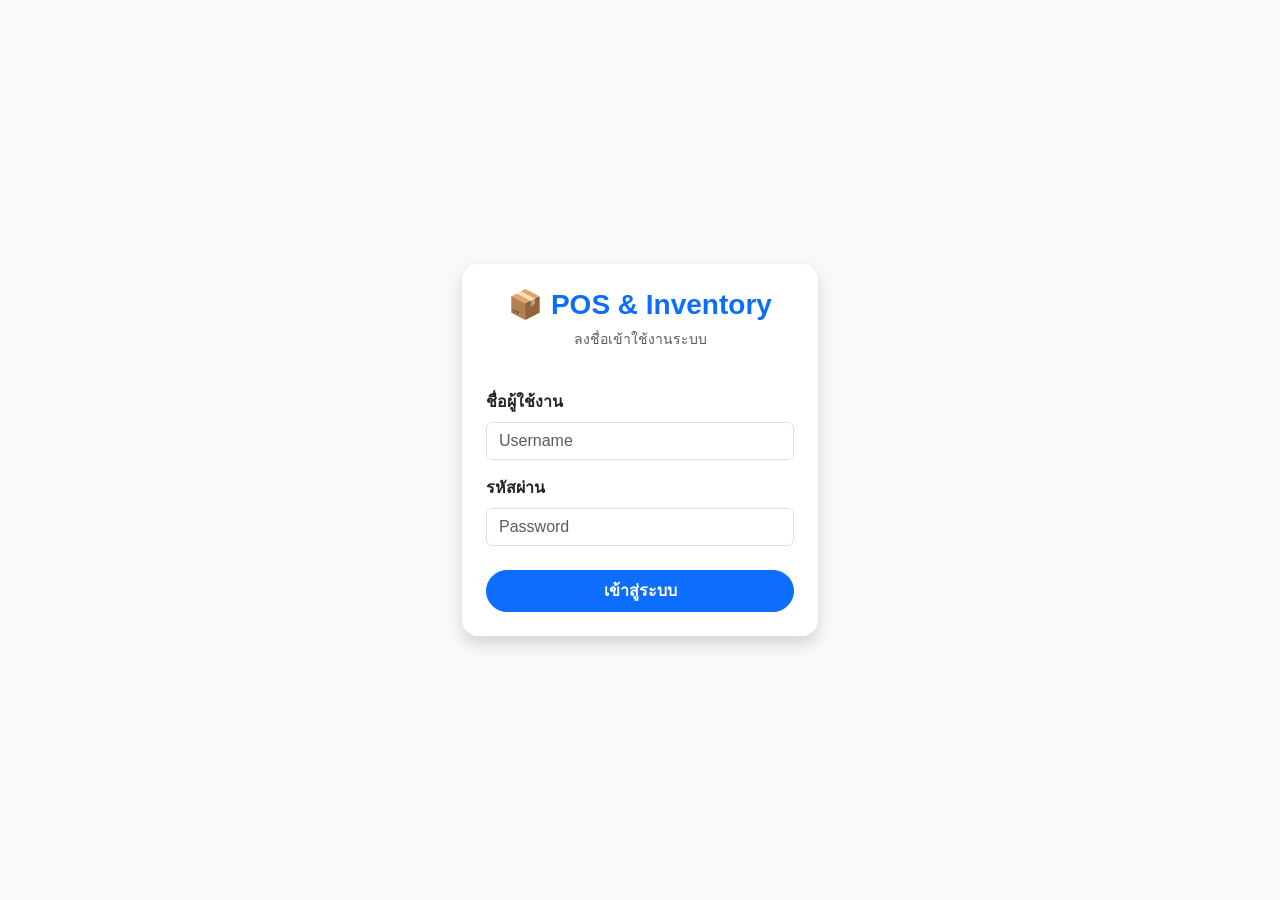
==== index.html @ c8681f30 "Add files via upload" ====
<!DOCTYPE html>
<html lang="th">
<head>
    <meta charset="UTF-8">
    <meta name="viewport" content="width=device-width, initial-scale=1.0">
    <title>เข้าสู่ระบบ | ระบบจัดการธุรกิจ</title>
    <link href="https://cdn.jsdelivr.net/npm/bootstrap@5.3.0/dist/css/bootstrap.min.css" rel="stylesheet">
    <link rel="stylesheet" href="style.css">
</head>
<body class="bg-light d-flex align-items-center" style="height: 100vh;">

    <div class="container">
        <div class="row justify-content-center">
            <div class="col-md-4 col-sm-8">
                <div class="card shadow border-0 rounded-4 p-4">
                    <div class="text-center mb-4">
                        <h3 class="fw-bold text-primary">📦 POS & Inventory</h3>
                        <p class="text-muted small">ลงชื่อเข้าใช้งานระบบ</p>
                    </div>
                    
                    <form id="loginForm" onsubmit="handleLogin(event)">
                        <div class="mb-3">
                            <label class="form-label fw-bold">ชื่อผู้ใช้งาน</label>
                            <input type="text" id="username" class="form-control" required placeholder="Username">
                        </div>
                        <div class="mb-4">
                            <label class="form-label fw-bold">รหัสผ่าน</label>
                            <input type="password" id="password" class="form-control" required placeholder="Password">
                        </div>
                        <button type="submit" class="btn btn-primary w-100 fw-bold py-2 rounded-pill">เข้าสู่ระบบ</button>
                    </form>
                    
                </div>
            </div>
        </div>
    </div>

    <script>
        // จำลองการ Login (เดี๋ยวเราค่อยเชื่อมกับ Google Sheets API ทีหลัง)
        function handleLogin(e) {
            e.preventDefault(); 
            // สมมติว่า Login ผ่าน ให้เปลี่ยนหน้าไปที่ dashboard.html
            window.location.href = "dashboard.html";
        }
    </script>
</body>
</html>
---- style.css ----
/* ตั้งค่าฟอนต์ */
body {
    font-family: 'Segoe UI', Tahoma, Geneva, Verdana, sans-serif;
    overflow-x: hidden; /* ป้องกันการเลื่อนแนวนอน */
}

/* การตั้งค่า Sidebar */
#sidebar-wrapper {
    min-height: 100vh;
    width: 250px;
    transition: margin 0.25s ease-out;
}

/* ลบเส้นขอบปุ่มเมนู */
.list-group-item {
    border: none;
    padding: 15px 20px;
    transition: 0.3s;
}

/* เอฟเฟกต์ตอนเอาเมาส์ชี้เมนู */
.list-group-item:hover {
    background-color: rgba(255, 255, 255, 0.1) !important;
    transform: translateX(5px);
}

/* จัดการมือถือ: ซ่อน Sidebar ถ้าจอมือถือเล็ก (ต้องใช้ JS ปิดเปิดเพิ่ม แต่ทำแบบนี้ไว้ก่อน) */
@media (max-width: 768px) {
    #sidebar-wrapper {
        width: 70px; /* ย่อให้เหลือแต่ไอคอน */
    }
    #sidebar-wrapper .sidebar-heading, 
    #sidebar-wrapper .list-group-item span {
        display: none; /* ซ่อนข้อความ */
    }
}
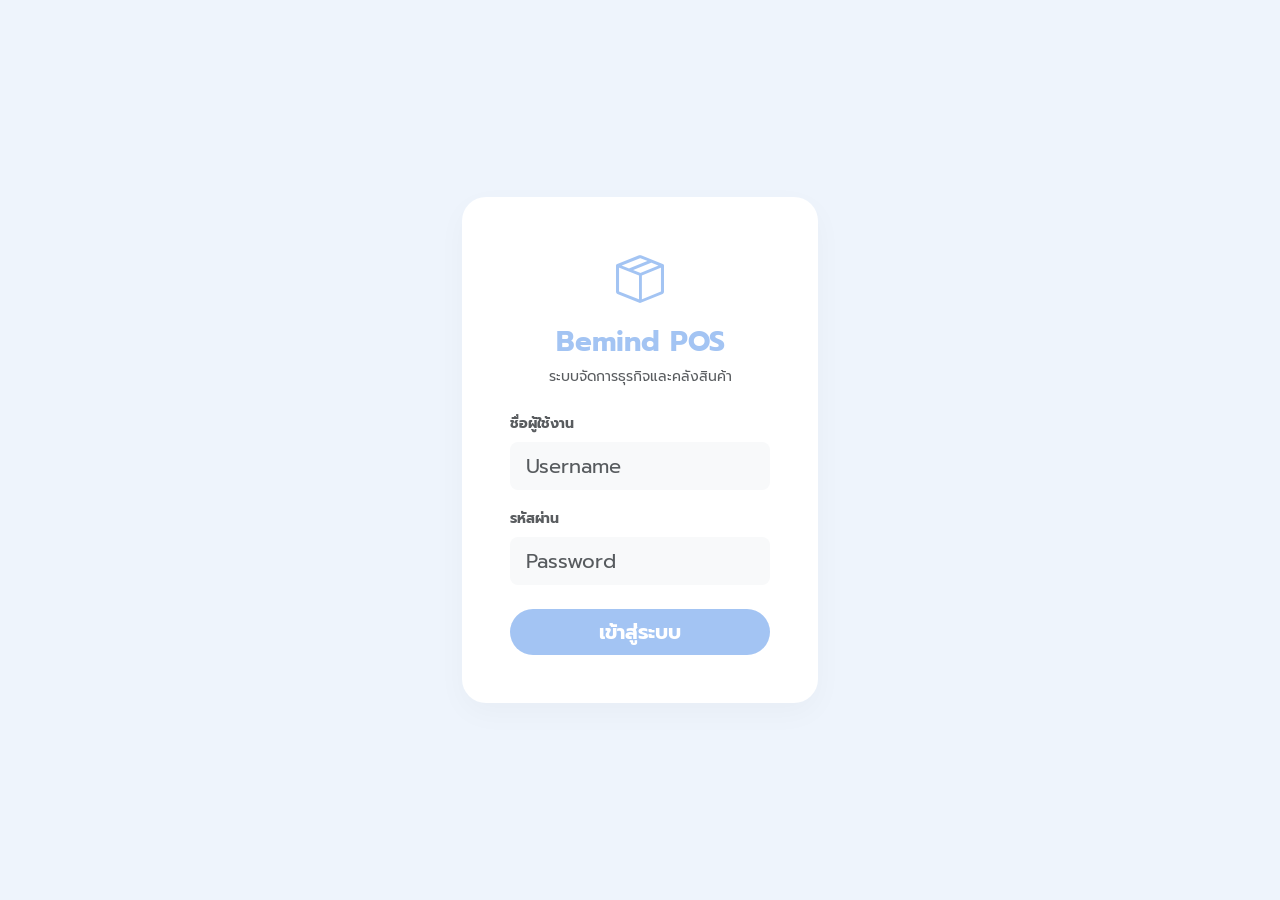
==== commit 4f4cc980: "Add files via upload" ====
--- a/index.html
+++ b/index.html
@@ -2,45 +2,65 @@
 <html lang="th">
 <head>
     <meta charset="UTF-8">
-    <meta name="viewport" content="width=device-width, initial-scale=1.0">
-    <title>เข้าสู่ระบบ | ระบบจัดการธุรกิจ</title>
+    <meta name="viewport" content="width=device-width, initial-scale=1.0, maximum-scale=1.0, user-scalable=no">
+    <title>เข้าสู่ระบบ | Bemind POS</title>
     <link href="https://cdn.jsdelivr.net/npm/bootstrap@5.3.0/dist/css/bootstrap.min.css" rel="stylesheet">
+    <link rel="stylesheet" href="https://cdn.jsdelivr.net/npm/bootstrap-icons@1.11.1/font/bootstrap-icons.css">
     <link rel="stylesheet" href="style.css">
 </head>
-<body class="bg-light d-flex align-items-center" style="height: 100vh;">
-
+<body class="d-flex align-items-center" style="height: 100vh; background-color: var(--pastel-blue-light);">
     <div class="container">
         <div class="row justify-content-center">
-            <div class="col-md-4 col-sm-8">
-                <div class="card shadow border-0 rounded-4 p-4">
-                    <div class="text-center mb-4">
-                        <h3 class="fw-bold text-primary">📦 POS & Inventory</h3>
-                        <p class="text-muted small">ลงชื่อเข้าใช้งานระบบ</p>
+            <div class="col-md-5 col-lg-4 col-sm-8">
+                <div class="card-custom p-4 p-md-5 text-center">
+                    <div class="mb-4">
+                        <i class="bi bi-box-seam text-primary" style="font-size: 3rem; color: var(--pastel-blue) !important;"></i>
+                        <h3 class="fw-bold mt-2" style="color: var(--pastel-blue);">Bemind POS</h3>
+                        <p class="text-muted small">ระบบจัดการธุรกิจและคลังสินค้า</p>
                     </div>
-                    
                     <form id="loginForm" onsubmit="handleLogin(event)">
-                        <div class="mb-3">
-                            <label class="form-label fw-bold">ชื่อผู้ใช้งาน</label>
-                            <input type="text" id="username" class="form-control" required placeholder="Username">
+                        <div class="mb-3 text-start">
+                            <label class="form-label fw-bold small text-muted">ชื่อผู้ใช้งาน</label>
+                            <input type="text" id="username" class="form-control form-control-lg bg-light border-0 rounded-3" required placeholder="Username">
                         </div>
-                        <div class="mb-4">
-                            <label class="form-label fw-bold">รหัสผ่าน</label>
-                            <input type="password" id="password" class="form-control" required placeholder="Password">
+                        <div class="mb-4 text-start">
+                            <label class="form-label fw-bold small text-muted">รหัสผ่าน</label>
+                            <input type="password" id="password" class="form-control form-control-lg bg-light border-0 rounded-3" required placeholder="Password">
                         </div>
-                        <button type="submit" class="btn btn-primary w-100 fw-bold py-2 rounded-pill">เข้าสู่ระบบ</button>
+                        <button type="submit" class="btn btn-pastel-primary btn-lg w-100 fw-bold rounded-pill">เข้าสู่ระบบ</button>
                     </form>
-                    
                 </div>
             </div>
         </div>
     </div>
 
     <script>
-        // จำลองการ Login (เดี๋ยวเราค่อยเชื่อมกับ Google Sheets API ทีหลัง)
-        function handleLogin(e) {
+        const API_URL = "https://script.google.com/macros/s/AKfycbxtliSnpuO8Dzm32J9pVNMxDO0KxtaybtJtYjQuIuikBY3Grz2JNCTQA1L-XIRiTiyX/exec"; 
+
+        async function handleLogin(e) {
             e.preventDefault(); 
-            // สมมติว่า Login ผ่าน ให้เปลี่ยนหน้าไปที่ dashboard.html
-            window.location.href = "dashboard.html";
+            const user = document.getElementById('username').value;
+            const pass = document.getElementById('password').value;
+            const btn = document.querySelector('button[type="submit"]');
+            
+            btn.innerHTML = '<span class="spinner-border spinner-border-sm"></span> กำลังตรวจสอบ...';
+            btn.disabled = true;
+
+            try {
+                const response = await fetch(API_URL, {
+                    method: 'POST', headers: { 'Content-Type': 'text/plain' },
+                    body: JSON.stringify({ action: "login", username: user, password: pass })
+                });
+                const data = await response.json();
+
+                if (data.success) {
+                    localStorage.setItem('inventory_user', data.name);
+                    window.location.href = "dashboard.html";
+                } else {
+                    alert("❌ " + data.message);
+                    btn.innerHTML = 'เข้าสู่ระบบ'; btn.disabled = false;
+                }
+            } catch (error) { alert("⚠️ ไม่สามารถเชื่อมต่อระบบได้"); btn.innerHTML = 'เข้าสู่ระบบ'; btn.disabled = false; }
         }
     </script>
 </body>
--- a/style.css
+++ b/style.css
@@ -1,36 +1,55 @@
-/* ตั้งค่าฟอนต์ */
-body {
-    font-family: 'Segoe UI', Tahoma, Geneva, Verdana, sans-serif;
-    overflow-x: hidden; /* ป้องกันการเลื่อนแนวนอน */
+@import url('https://fonts.googleapis.com/css2?family=Prompt:wght@300;400;500;600;700&display=swap');
+
+:root {
+    --bg-color: #f4f6f9;
+    --surface-color: #ffffff;
+    --pastel-blue: #a3c4f3;
+    --pastel-blue-light: #eef4fc;
+    --pastel-green: #aed9e0;
+    --pastel-green-light: #f0f9fa;
+    --pastel-red: #ffcbf2;
+    --pastel-warning: #fdf0d5;
+    --text-main: #495057;
+    --text-muted: #adb5bd;
 }
 
-/* การตั้งค่า Sidebar */
+body {
+    font-family: 'Prompt', sans-serif;
+    background-color: var(--bg-color);
+    color: var(--text-main);
+    overflow-x: hidden;
+}
+
 #sidebar-wrapper {
     min-height: 100vh;
-    width: 250px;
-    transition: margin 0.25s ease-out;
+    width: 260px;
+    background-color: var(--surface-color);
+    border-right: 1px solid #eaeef3;
+    transition: all 0.3s ease;
+    z-index: 1000;
 }
 
-/* ลบเส้นขอบปุ่มเมนู */
+.sidebar-heading { color: var(--pastel-blue); letter-spacing: 1px; }
+
 .list-group-item {
-    border: none;
-    padding: 15px 20px;
-    transition: 0.3s;
+    border: none; padding: 12px 20px; margin: 4px 16px; border-radius: 12px; color: var(--text-main); transition: 0.2s;
 }
+.list-group-item:hover { background-color: #f8f9fa; transform: translateX(3px); }
+.list-group-item.active { background-color: var(--pastel-blue-light) !important; color: #4a7cce !important; font-weight: 600; }
 
-/* เอฟเฟกต์ตอนเอาเมาส์ชี้เมนู */
-.list-group-item:hover {
-    background-color: rgba(255, 255, 255, 0.1) !important;
-    transform: translateX(5px);
-}
+.card-custom { background: var(--surface-color); border-radius: 24px; box-shadow: 0 10px 30px rgba(0,0,0,0.03); border: none; }
 
-/* จัดการมือถือ: ซ่อน Sidebar ถ้าจอมือถือเล็ก (ต้องใช้ JS ปิดเปิดเพิ่ม แต่ทำแบบนี้ไว้ก่อน) */
+.btn-pastel-primary { background-color: var(--pastel-blue); color: #fff; border: none; }
+.btn-pastel-primary:hover { background-color: #8eb4e6; color: #fff; }
+.btn-pastel-success { background-color: var(--pastel-green); color: #2b656b; border: none; }
+.btn-pastel-success:hover { background-color: #9acbd2; color: #2b656b; }
+
+#wrapper.toggled #sidebar-wrapper { margin-left: -260px; }
+#mobile-overlay { display: none; position: fixed; top: 0; left: 0; right: 0; bottom: 0; background: rgba(0,0,0,0.4); z-index: 999; backdrop-filter: blur(2px); }
+
 @media (max-width: 768px) {
-    #sidebar-wrapper {
-        width: 70px; /* ย่อให้เหลือแต่ไอคอน */
-    }
-    #sidebar-wrapper .sidebar-heading, 
-    #sidebar-wrapper .list-group-item span {
-        display: none; /* ซ่อนข้อความ */
-    }
+    #sidebar-wrapper { margin-left: -260px; position: fixed; height: 100%; box-shadow: 5px 0 15px rgba(0,0,0,0.05); }
+    #wrapper.toggled #sidebar-wrapper { margin-left: 0; }
+    #wrapper.toggled #mobile-overlay { display: block; }
+    .card-body { padding: 1rem !important; }
 }
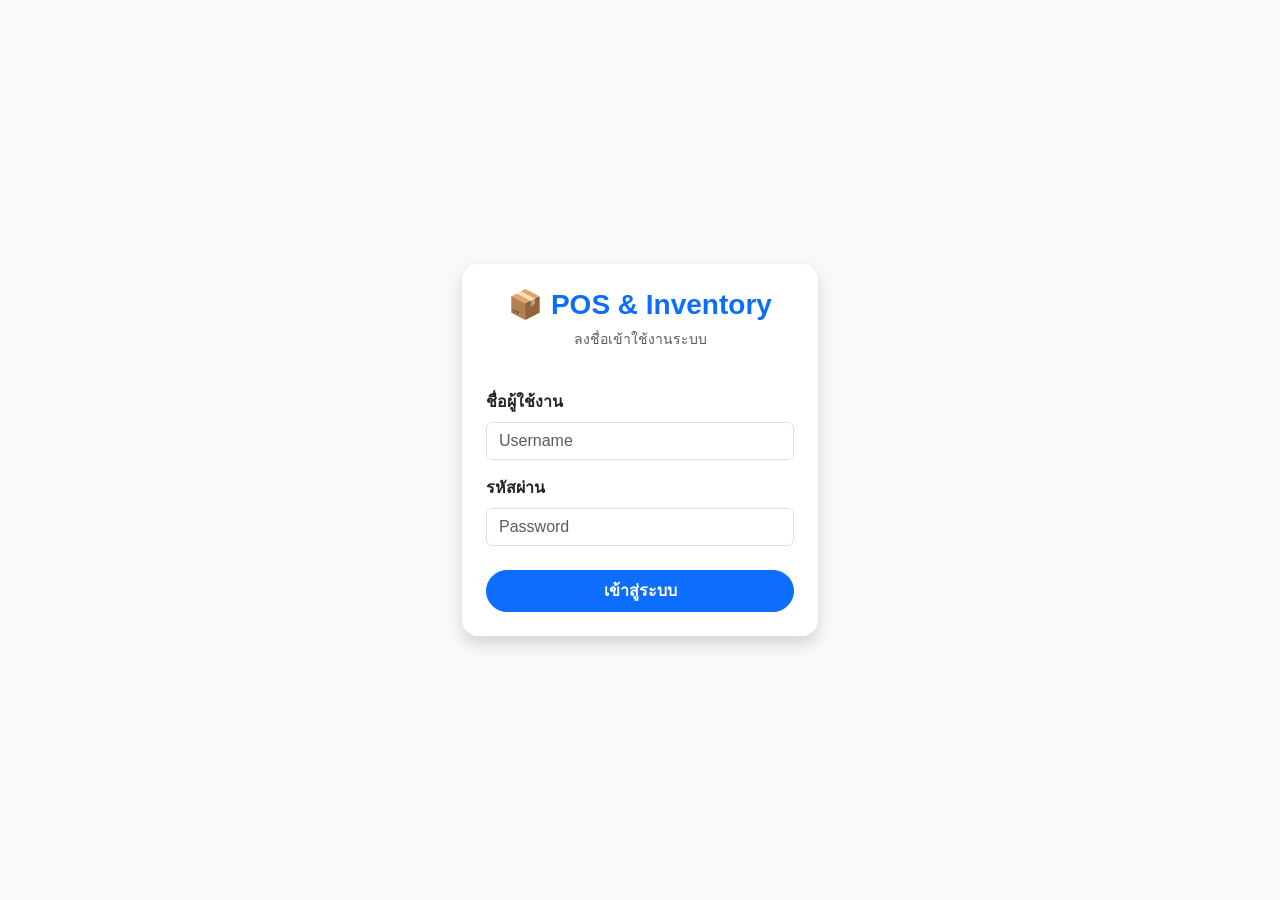
==== commit 89e2fe3f: "Add files via upload" ====
--- a/index.html
+++ b/index.html
@@ -2,32 +2,30 @@
 <html lang="th">
 <head>
     <meta charset="UTF-8">
-    <meta name="viewport" content="width=device-width, initial-scale=1.0, maximum-scale=1.0, user-scalable=no">
-    <title>เข้าสู่ระบบ | Bemind POS</title>
+    <meta name="viewport" content="width=device-width, initial-scale=1.0">
+    <title>เข้าสู่ระบบ | ระบบจัดการธุรกิจ</title>
     <link href="https://cdn.jsdelivr.net/npm/bootstrap@5.3.0/dist/css/bootstrap.min.css" rel="stylesheet">
-    <link rel="stylesheet" href="https://cdn.jsdelivr.net/npm/bootstrap-icons@1.11.1/font/bootstrap-icons.css">
     <link rel="stylesheet" href="style.css">
 </head>
-<body class="d-flex align-items-center" style="height: 100vh; background-color: var(--pastel-blue-light);">
+<body class="bg-light d-flex align-items-center" style="height: 100vh;">
     <div class="container">
         <div class="row justify-content-center">
-            <div class="col-md-5 col-lg-4 col-sm-8">
-                <div class="card-custom p-4 p-md-5 text-center">
-                    <div class="mb-4">
-                        <i class="bi bi-box-seam text-primary" style="font-size: 3rem; color: var(--pastel-blue) !important;"></i>
-                        <h3 class="fw-bold mt-2" style="color: var(--pastel-blue);">Bemind POS</h3>
-                        <p class="text-muted small">ระบบจัดการธุรกิจและคลังสินค้า</p>
+            <div class="col-md-4 col-sm-8">
+                <div class="card shadow border-0 rounded-4 p-4">
+                    <div class="text-center mb-4">
+                        <h3 class="fw-bold text-primary">📦 POS & Inventory</h3>
+                        <p class="text-muted small">ลงชื่อเข้าใช้งานระบบ</p>
                     </div>
                     <form id="loginForm" onsubmit="handleLogin(event)">
-                        <div class="mb-3 text-start">
-                            <label class="form-label fw-bold small text-muted">ชื่อผู้ใช้งาน</label>
-                            <input type="text" id="username" class="form-control form-control-lg bg-light border-0 rounded-3" required placeholder="Username">
+                        <div class="mb-3">
+                            <label class="form-label fw-bold">ชื่อผู้ใช้งาน</label>
+                            <input type="text" id="username" class="form-control" required placeholder="Username">
                         </div>
-                        <div class="mb-4 text-start">
-                            <label class="form-label fw-bold small text-muted">รหัสผ่าน</label>
-                            <input type="password" id="password" class="form-control form-control-lg bg-light border-0 rounded-3" required placeholder="Password">
+                        <div class="mb-4">
+                            <label class="form-label fw-bold">รหัสผ่าน</label>
+                            <input type="password" id="password" class="form-control" required placeholder="Password">
                         </div>
-                        <button type="submit" class="btn btn-pastel-primary btn-lg w-100 fw-bold rounded-pill">เข้าสู่ระบบ</button>
+                        <button type="submit" class="btn btn-primary w-100 fw-bold py-2 rounded-pill">เข้าสู่ระบบ</button>
                     </form>
                 </div>
             </div>
@@ -35,6 +33,7 @@
     </div>
 
     <script>
+        // ใส่ API ของคุณเรียบร้อยแล้ว
         const API_URL = "https://script.google.com/macros/s/AKfycbxtliSnpuO8Dzm32J9pVNMxDO0KxtaybtJtYjQuIuikBY3Grz2JNCTQA1L-XIRiTiyX/exec"; 
 
         async function handleLogin(e) {
@@ -48,7 +47,8 @@
 
             try {
                 const response = await fetch(API_URL, {
-                    method: 'POST', headers: { 'Content-Type': 'text/plain' },
+                    method: 'POST', 
+                    headers: { 'Content-Type': 'text/plain' },
                     body: JSON.stringify({ action: "login", username: user, password: pass })
                 });
                 const data = await response.json();
@@ -58,9 +58,14 @@
                     window.location.href = "dashboard.html";
                 } else {
                     alert("❌ " + data.message);
-                    btn.innerHTML = 'เข้าสู่ระบบ'; btn.disabled = false;
+                    btn.innerHTML = 'เข้าสู่ระบบ';
+                    btn.disabled = false;
                 }
-            } catch (error) { alert("⚠️ ไม่สามารถเชื่อมต่อระบบได้"); btn.innerHTML = 'เข้าสู่ระบบ'; btn.disabled = false; }
+            } catch (error) {
+                alert("⚠️ ไม่สามารถเชื่อมต่อเซิร์ฟเวอร์ได้");
+                btn.innerHTML = 'เข้าสู่ระบบ';
+                btn.disabled = false;
+            }
         }
     </script>
 </body>
--- a/style.css
+++ b/style.css
@@ -1,55 +1,27 @@
-@import url('https://fonts.googleapis.com/css2?family=Prompt:wght@300;400;500;600;700&display=swap');
-
-:root {
-    --bg-color: #f4f6f9;
-    --surface-color: #ffffff;
-    --pastel-blue: #a3c4f3;
-    --pastel-blue-light: #eef4fc;
-    --pastel-green: #aed9e0;
-    --pastel-green-light: #f0f9fa;
-    --pastel-red: #ffcbf2;
-    --pastel-warning: #fdf0d5;
-    --text-main: #495057;
-    --text-muted: #adb5bd;
+body { 
+    font-family: 'Segoe UI', Tahoma, Geneva, Verdana, sans-serif; 
+    overflow-x: hidden; 
 }
-
-body {
-    font-family: 'Prompt', sans-serif;
-    background-color: var(--bg-color);
-    color: var(--text-main);
-    overflow-x: hidden;
+#sidebar-wrapper { 
+    min-height: 100vh; 
+    width: 250px; 
+    transition: margin 0.25s ease-out; 
 }
-
-#sidebar-wrapper {
-    min-height: 100vh;
-    width: 260px;
-    background-color: var(--surface-color);
-    border-right: 1px solid #eaeef3;
-    transition: all 0.3s ease;
-    z-index: 1000;
+.list-group-item { 
+    border: none; 
+    padding: 15px 20px; 
+    transition: 0.3s; 
 }
-
-.sidebar-heading { color: var(--pastel-blue); letter-spacing: 1px; }
-
-.list-group-item {
-    border: none; padding: 12px 20px; margin: 4px 16px; border-radius: 12px; color: var(--text-main); transition: 0.2s;
+.list-group-item:hover { 
+    background-color: rgba(255, 255, 255, 0.1) !important; 
+    transform: translateX(5px); 
 }
-.list-group-item:hover { background-color: #f8f9fa; transform: translateX(3px); }
-.list-group-item.active { background-color: var(--pastel-blue-light) !important; color: #4a7cce !important; font-weight: 600; }
-
-.card-custom { background: var(--surface-color); border-radius: 24px; box-shadow: 0 10px 30px rgba(0,0,0,0.03); border: none; }
-
-.btn-pastel-primary { background-color: var(--pastel-blue); color: #fff; border: none; }
-.btn-pastel-primary:hover { background-color: #8eb4e6; color: #fff; }
-.btn-pastel-success { background-color: var(--pastel-green); color: #2b656b; border: none; }
-.btn-pastel-success:hover { background-color: #9acbd2; color: #2b656b; }
-
-#wrapper.toggled #sidebar-wrapper { margin-left: -260px; }
-#mobile-overlay { display: none; position: fixed; top: 0; left: 0; right: 0; bottom: 0; background: rgba(0,0,0,0.4); z-index: 999; backdrop-filter: blur(2px); }
-
+.list-group-item.active { 
+    background-color: rgba(255, 255, 255, 0.2) !important; 
+    border-left: 4px solid #fff; 
+}
 @media (max-width: 768px) {
-    #sidebar-wrapper { margin-left: -260px; position: fixed; height: 100%; box-shadow: 5px 0 15px rgba(0,0,0,0.05); }
-    #wrapper.toggled #sidebar-wrapper { margin-left: 0; }
-    #wrapper.toggled #mobile-overlay { display: block; }
-    .card-body { padding: 1rem !important; }
+    #sidebar-wrapper { width: 70px; }
+    #sidebar-wrapper .sidebar-heading { font-size: 14px !important; padding: 15px 5px !important; }
+    #sidebar-wrapper .list-group-item span, #sidebar-wrapper .list-group-item text { display: none; }
 }
